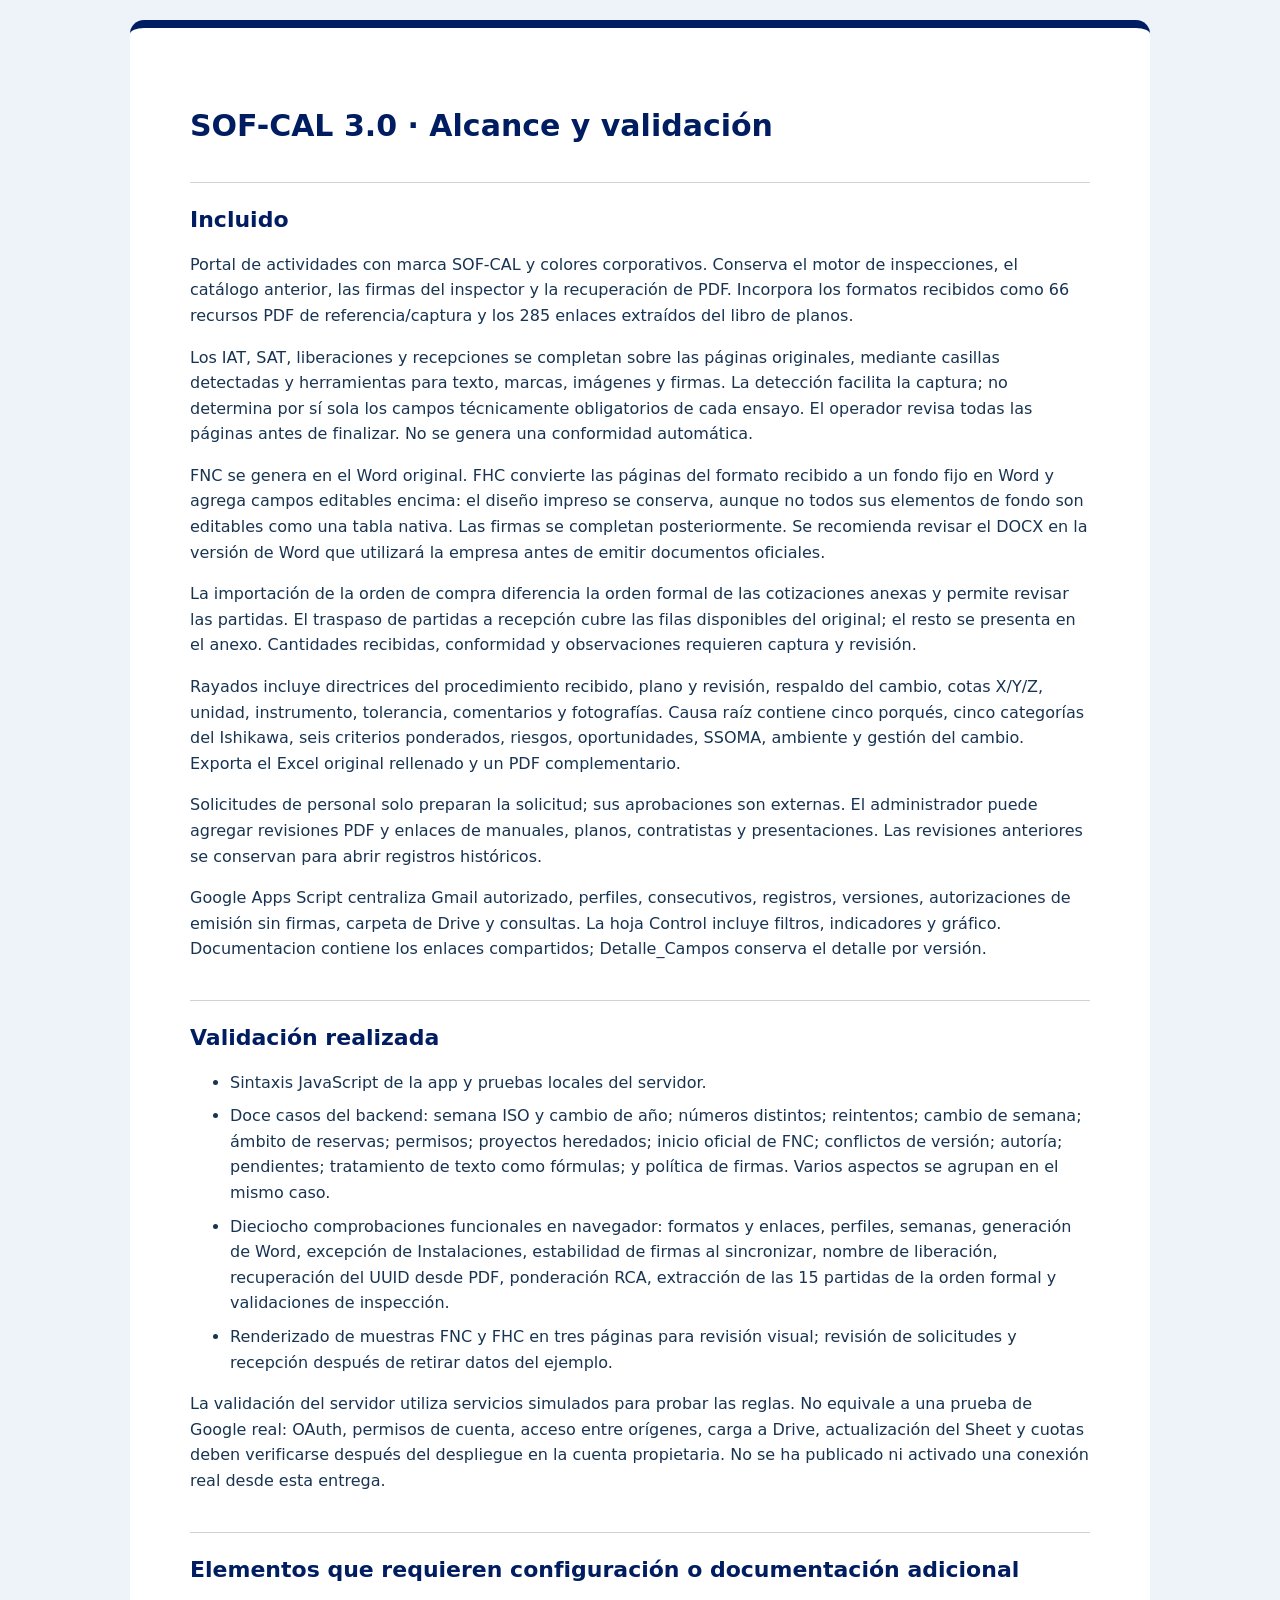
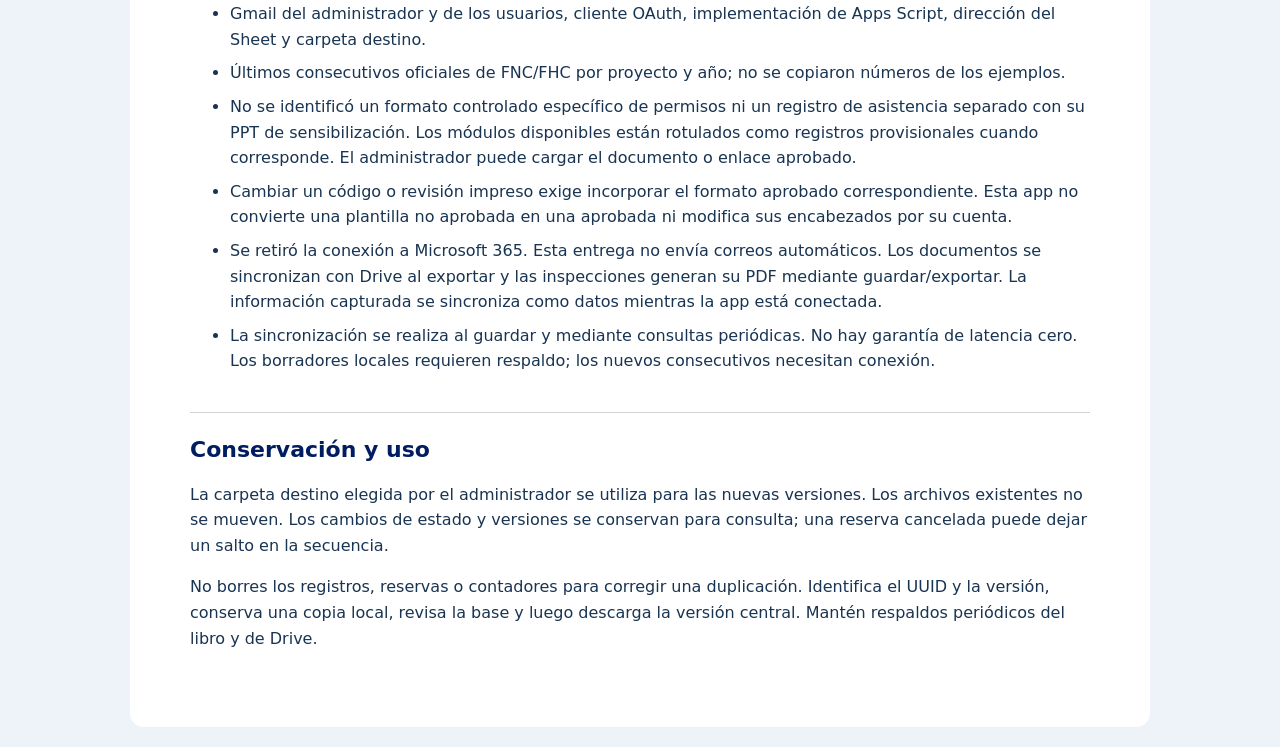
==== ALCANCE-Y-VALIDACION.html @ b7eb4e7b "Carga inicial de SOF-CAL" ====
<!doctype html><html lang="es"><meta charset="utf-8"><meta name="viewport" content="width=device-width,initial-scale=1"><title>ALCANCE-Y-VALIDACION · SOF-CAL</title><style>body{font:16px/1.6 system-ui,sans-serif;color:#183452;background:#eef3f9;margin:0;padding:20px}main{max-width:900px;margin:auto;background:white;padding:clamp(20px,5vw,60px);border-top:8px solid #001D61;border-radius:14px}h1,h2{color:#001D61;line-height:1.2}h1{font-size:30px}h2{font-size:22px;margin-top:38px;border-top:1px solid #D1D2D4;padding-top:24px}a{color:#0181C9}code{font-size:.9em;overflow-wrap:anywhere}pre{white-space:pre-wrap;background:#edf3f8;padding:15px;border-radius:9px}table{border-collapse:collapse;display:block;overflow:auto;font-size:14px}th,td{text-align:left;border:1px solid #d1d2d4;padding:10px}th{background:#001D61;color:white}li{margin:8px 0}@media print{body,main{padding:0;background:white}h2{break-after:avoid}table,pre{break-inside:avoid}}</style><main><h1>SOF-CAL 3.0 · Alcance y validación</h1>
<h2>Incluido</h2>
<p>Portal de actividades con marca SOF-CAL y colores corporativos. Conserva el motor de inspecciones, el catálogo anterior, las firmas del inspector y la recuperación de PDF. Incorpora los formatos recibidos como 66 recursos PDF de referencia/captura y los 285 enlaces extraídos del libro de planos.</p>
<p>Los IAT, SAT, liberaciones y recepciones se completan sobre las páginas originales, mediante casillas detectadas y herramientas para texto, marcas, imágenes y firmas. La detección facilita la captura; no determina por sí sola los campos técnicamente obligatorios de cada ensayo. El operador revisa todas las páginas antes de finalizar. No se genera una conformidad automática.</p>
<p>FNC se genera en el Word original. FHC convierte las páginas del formato recibido a un fondo fijo en Word y agrega campos editables encima: el diseño impreso se conserva, aunque no todos sus elementos de fondo son editables como una tabla nativa. Las firmas se completan posteriormente. Se recomienda revisar el DOCX en la versión de Word que utilizará la empresa antes de emitir documentos oficiales.</p>
<p>La importación de la orden de compra diferencia la orden formal de las cotizaciones anexas y permite revisar las partidas. El traspaso de partidas a recepción cubre las filas disponibles del original; el resto se presenta en el anexo. Cantidades recibidas, conformidad y observaciones requieren captura y revisión.</p>
<p>Rayados incluye directrices del procedimiento recibido, plano y revisión, respaldo del cambio, cotas X/Y/Z, unidad, instrumento, tolerancia, comentarios y fotografías. Causa raíz contiene cinco porqués, cinco categorías del Ishikawa, seis criterios ponderados, riesgos, oportunidades, SSOMA, ambiente y gestión del cambio. Exporta el Excel original rellenado y un PDF complementario.</p>
<p>Solicitudes de personal solo preparan la solicitud; sus aprobaciones son externas. El administrador puede agregar revisiones PDF y enlaces de manuales, planos, contratistas y presentaciones. Las revisiones anteriores se conservan para abrir registros históricos.</p>
<p>Google Apps Script centraliza Gmail autorizado, perfiles, consecutivos, registros, versiones, autorizaciones de emisión sin firmas, carpeta de Drive y consultas. La hoja Control incluye filtros, indicadores y gráfico. Documentacion contiene los enlaces compartidos; Detalle_Campos conserva el detalle por versión.</p>
<h2>Validación realizada</h2>
<ul>
<li>Sintaxis JavaScript de la app y pruebas locales del servidor.</li>
<li>Doce casos del backend: semana ISO y cambio de año; números distintos; reintentos; cambio de semana; ámbito de reservas; permisos; proyectos heredados; inicio oficial de FNC; conflictos de versión; autoría; pendientes; tratamiento de texto como fórmulas; y política de firmas. Varios aspectos se agrupan en el mismo caso.</li>
<li>Dieciocho comprobaciones funcionales en navegador: formatos y enlaces, perfiles, semanas, generación de Word, excepción de Instalaciones, estabilidad de firmas al sincronizar, nombre de liberación, recuperación del UUID desde PDF, ponderación RCA, extracción de las 15 partidas de la orden formal y validaciones de inspección.</li>
<li>Renderizado de muestras FNC y FHC en tres páginas para revisión visual; revisión de solicitudes y recepción después de retirar datos del ejemplo.</li>
</ul>
<p>La validación del servidor utiliza servicios simulados para probar las reglas. No equivale a una prueba de Google real: OAuth, permisos de cuenta, acceso entre orígenes, carga a Drive, actualización del Sheet y cuotas deben verificarse después del despliegue en la cuenta propietaria. No se ha publicado ni activado una conexión real desde esta entrega.</p>
<h2>Elementos que requieren configuración o documentación adicional</h2>
<ul>
<li>Gmail del administrador y de los usuarios, cliente OAuth, implementación de Apps Script, dirección del Sheet y carpeta destino.</li>
<li>Últimos consecutivos oficiales de FNC/FHC por proyecto y año; no se copiaron números de los ejemplos.</li>
<li>No se identificó un formato controlado específico de permisos ni un registro de asistencia separado con su PPT de sensibilización. Los módulos disponibles están rotulados como registros provisionales cuando corresponde. El administrador puede cargar el documento o enlace aprobado.</li>
<li>Cambiar un código o revisión impreso exige incorporar el formato aprobado correspondiente. Esta app no convierte una plantilla no aprobada en una aprobada ni modifica sus encabezados por su cuenta.</li>
<li>Se retiró la conexión a Microsoft 365. Esta entrega no envía correos automáticos. Los documentos se sincronizan con Drive al exportar y las inspecciones generan su PDF mediante guardar/exportar. La información capturada se sincroniza como datos mientras la app está conectada.</li>
<li>La sincronización se realiza al guardar y mediante consultas periódicas. No hay garantía de latencia cero. Los borradores locales requieren respaldo; los nuevos consecutivos necesitan conexión.</li>
</ul>
<h2>Conservación y uso</h2>
<p>La carpeta destino elegida por el administrador se utiliza para las nuevas versiones. Los archivos existentes no se mueven. Los cambios de estado y versiones se conservan para consulta; una reserva cancelada puede dejar un salto en la secuencia.</p>
<p>No borres los registros, reservas o contadores para corregir una duplicación. Identifica el UUID y la versión, conserva una copia local, revisa la base y luego descarga la versión central. Mantén respaldos periódicos del libro y de Drive.</p>
</main></html>
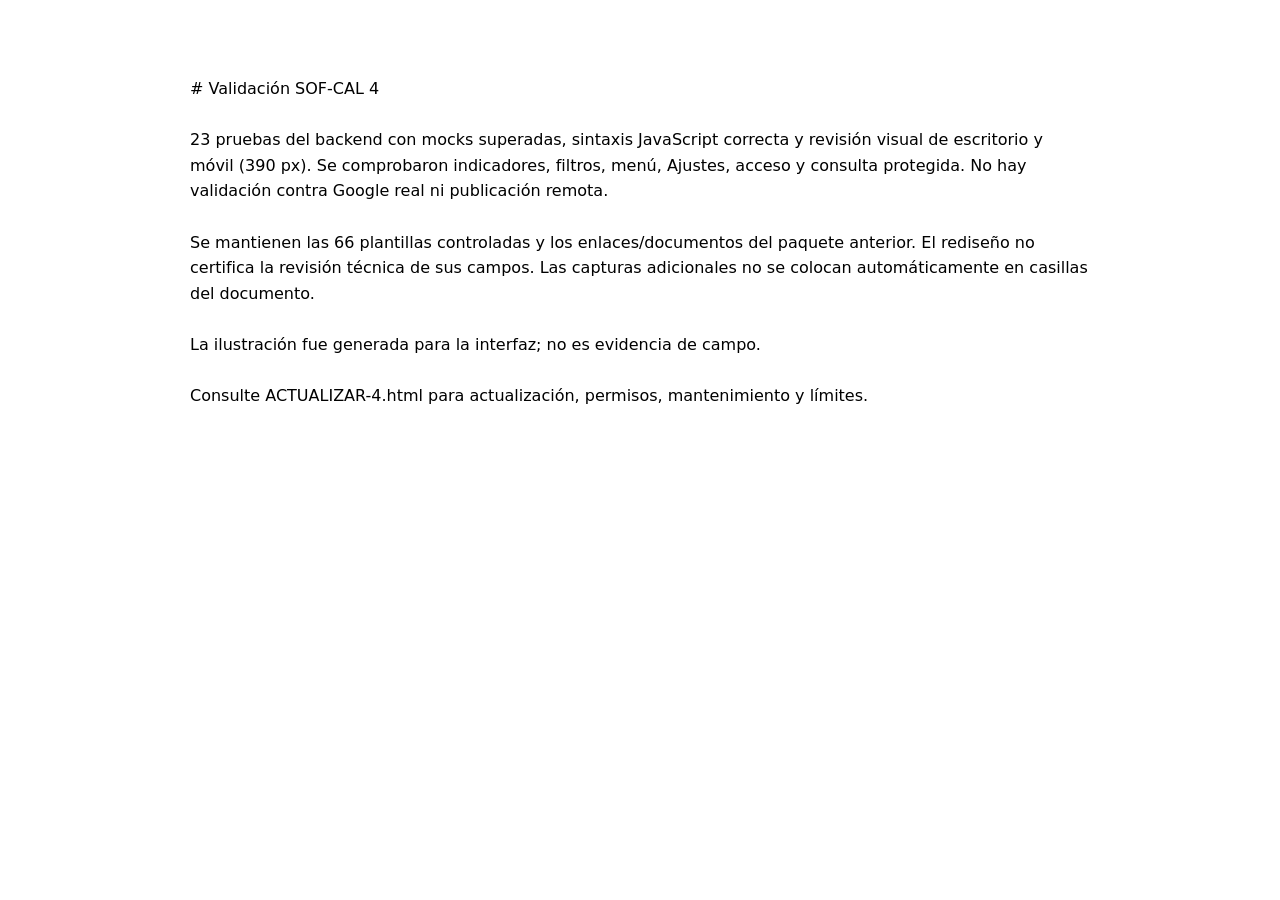
==== commit 669e35d4: "V10" ====
--- a/ALCANCE-Y-VALIDACION.html
+++ b/ALCANCE-Y-VALIDACION.html
@@ -1,30 +1,10 @@
-<!doctype html><html lang="es"><meta charset="utf-8"><meta name="viewport" content="width=device-width,initial-scale=1"><title>ALCANCE-Y-VALIDACION · SOF-CAL</title><style>body{font:16px/1.6 system-ui,sans-serif;color:#183452;background:#eef3f9;margin:0;padding:20px}main{max-width:900px;margin:auto;background:white;padding:clamp(20px,5vw,60px);border-top:8px solid #001D61;border-radius:14px}h1,h2{color:#001D61;line-height:1.2}h1{font-size:30px}h2{font-size:22px;margin-top:38px;border-top:1px solid #D1D2D4;padding-top:24px}a{color:#0181C9}code{font-size:.9em;overflow-wrap:anywhere}pre{white-space:pre-wrap;background:#edf3f8;padding:15px;border-radius:9px}table{border-collapse:collapse;display:block;overflow:auto;font-size:14px}th,td{text-align:left;border:1px solid #d1d2d4;padding:10px}th{background:#001D61;color:white}li{margin:8px 0}@media print{body,main{padding:0;background:white}h2{break-after:avoid}table,pre{break-inside:avoid}}</style><main><h1>SOF-CAL 3.0 · Alcance y validación</h1>
-<h2>Incluido</h2>
-<p>Portal de actividades con marca SOF-CAL y colores corporativos. Conserva el motor de inspecciones, el catálogo anterior, las firmas del inspector y la recuperación de PDF. Incorpora los formatos recibidos como 66 recursos PDF de referencia/captura y los 285 enlaces extraídos del libro de planos.</p>
-<p>Los IAT, SAT, liberaciones y recepciones se completan sobre las páginas originales, mediante casillas detectadas y herramientas para texto, marcas, imágenes y firmas. La detección facilita la captura; no determina por sí sola los campos técnicamente obligatorios de cada ensayo. El operador revisa todas las páginas antes de finalizar. No se genera una conformidad automática.</p>
-<p>FNC se genera en el Word original. FHC convierte las páginas del formato recibido a un fondo fijo en Word y agrega campos editables encima: el diseño impreso se conserva, aunque no todos sus elementos de fondo son editables como una tabla nativa. Las firmas se completan posteriormente. Se recomienda revisar el DOCX en la versión de Word que utilizará la empresa antes de emitir documentos oficiales.</p>
-<p>La importación de la orden de compra diferencia la orden formal de las cotizaciones anexas y permite revisar las partidas. El traspaso de partidas a recepción cubre las filas disponibles del original; el resto se presenta en el anexo. Cantidades recibidas, conformidad y observaciones requieren captura y revisión.</p>
-<p>Rayados incluye directrices del procedimiento recibido, plano y revisión, respaldo del cambio, cotas X/Y/Z, unidad, instrumento, tolerancia, comentarios y fotografías. Causa raíz contiene cinco porqués, cinco categorías del Ishikawa, seis criterios ponderados, riesgos, oportunidades, SSOMA, ambiente y gestión del cambio. Exporta el Excel original rellenado y un PDF complementario.</p>
-<p>Solicitudes de personal solo preparan la solicitud; sus aprobaciones son externas. El administrador puede agregar revisiones PDF y enlaces de manuales, planos, contratistas y presentaciones. Las revisiones anteriores se conservan para abrir registros históricos.</p>
-<p>Google Apps Script centraliza Gmail autorizado, perfiles, consecutivos, registros, versiones, autorizaciones de emisión sin firmas, carpeta de Drive y consultas. La hoja Control incluye filtros, indicadores y gráfico. Documentacion contiene los enlaces compartidos; Detalle_Campos conserva el detalle por versión.</p>
-<h2>Validación realizada</h2>
-<ul>
-<li>Sintaxis JavaScript de la app y pruebas locales del servidor.</li>
-<li>Doce casos del backend: semana ISO y cambio de año; números distintos; reintentos; cambio de semana; ámbito de reservas; permisos; proyectos heredados; inicio oficial de FNC; conflictos de versión; autoría; pendientes; tratamiento de texto como fórmulas; y política de firmas. Varios aspectos se agrupan en el mismo caso.</li>
-<li>Dieciocho comprobaciones funcionales en navegador: formatos y enlaces, perfiles, semanas, generación de Word, excepción de Instalaciones, estabilidad de firmas al sincronizar, nombre de liberación, recuperación del UUID desde PDF, ponderación RCA, extracción de las 15 partidas de la orden formal y validaciones de inspección.</li>
-<li>Renderizado de muestras FNC y FHC en tres páginas para revisión visual; revisión de solicitudes y recepción después de retirar datos del ejemplo.</li>
-</ul>
-<p>La validación del servidor utiliza servicios simulados para probar las reglas. No equivale a una prueba de Google real: OAuth, permisos de cuenta, acceso entre orígenes, carga a Drive, actualización del Sheet y cuotas deben verificarse después del despliegue en la cuenta propietaria. No se ha publicado ni activado una conexión real desde esta entrega.</p>
-<h2>Elementos que requieren configuración o documentación adicional</h2>
-<ul>
-<li>Gmail del administrador y de los usuarios, cliente OAuth, implementación de Apps Script, dirección del Sheet y carpeta destino.</li>
-<li>Últimos consecutivos oficiales de FNC/FHC por proyecto y año; no se copiaron números de los ejemplos.</li>
-<li>No se identificó un formato controlado específico de permisos ni un registro de asistencia separado con su PPT de sensibilización. Los módulos disponibles están rotulados como registros provisionales cuando corresponde. El administrador puede cargar el documento o enlace aprobado.</li>
-<li>Cambiar un código o revisión impreso exige incorporar el formato aprobado correspondiente. Esta app no convierte una plantilla no aprobada en una aprobada ni modifica sus encabezados por su cuenta.</li>
-<li>Se retiró la conexión a Microsoft 365. Esta entrega no envía correos automáticos. Los documentos se sincronizan con Drive al exportar y las inspecciones generan su PDF mediante guardar/exportar. La información capturada se sincroniza como datos mientras la app está conectada.</li>
-<li>La sincronización se realiza al guardar y mediante consultas periódicas. No hay garantía de latencia cero. Los borradores locales requieren respaldo; los nuevos consecutivos necesitan conexión.</li>
-</ul>
-<h2>Conservación y uso</h2>
-<p>La carpeta destino elegida por el administrador se utiliza para las nuevas versiones. Los archivos existentes no se mueven. Los cambios de estado y versiones se conservan para consulta; una reserva cancelada puede dejar un salto en la secuencia.</p>
-<p>No borres los registros, reservas o contadores para corregir una duplicación. Identifica el UUID y la versión, conserva una copia local, revisa la base y luego descarga la versión central. Mantén respaldos periódicos del libro y de Drive.</p>
-</main></html>+<!doctype html><html lang="es"><meta charset="utf-8"><title>ALCANCE-Y-VALIDACION</title><body style="max-width:900px;margin:40px auto;padding:20px;font:16px/1.6 system-ui"><pre style="white-space:pre-wrap;font:inherit"># Validación SOF-CAL 4
+
+23 pruebas del backend con mocks superadas, sintaxis JavaScript correcta y revisión visual de escritorio y móvil (390 px). Se comprobaron indicadores, filtros, menú, Ajustes, acceso y consulta protegida. No hay validación contra Google real ni publicación remota.
+
+Se mantienen las 66 plantillas controladas y los enlaces/documentos del paquete anterior. El rediseño no certifica la revisión técnica de sus campos. Las capturas adicionales no se colocan automáticamente en casillas del documento.
+
+La ilustración fue generada para la interfaz; no es evidencia de campo.
+
+Consulte ACTUALIZAR-4.html para actualización, permisos, mantenimiento y límites.
+</pre></body></html>
